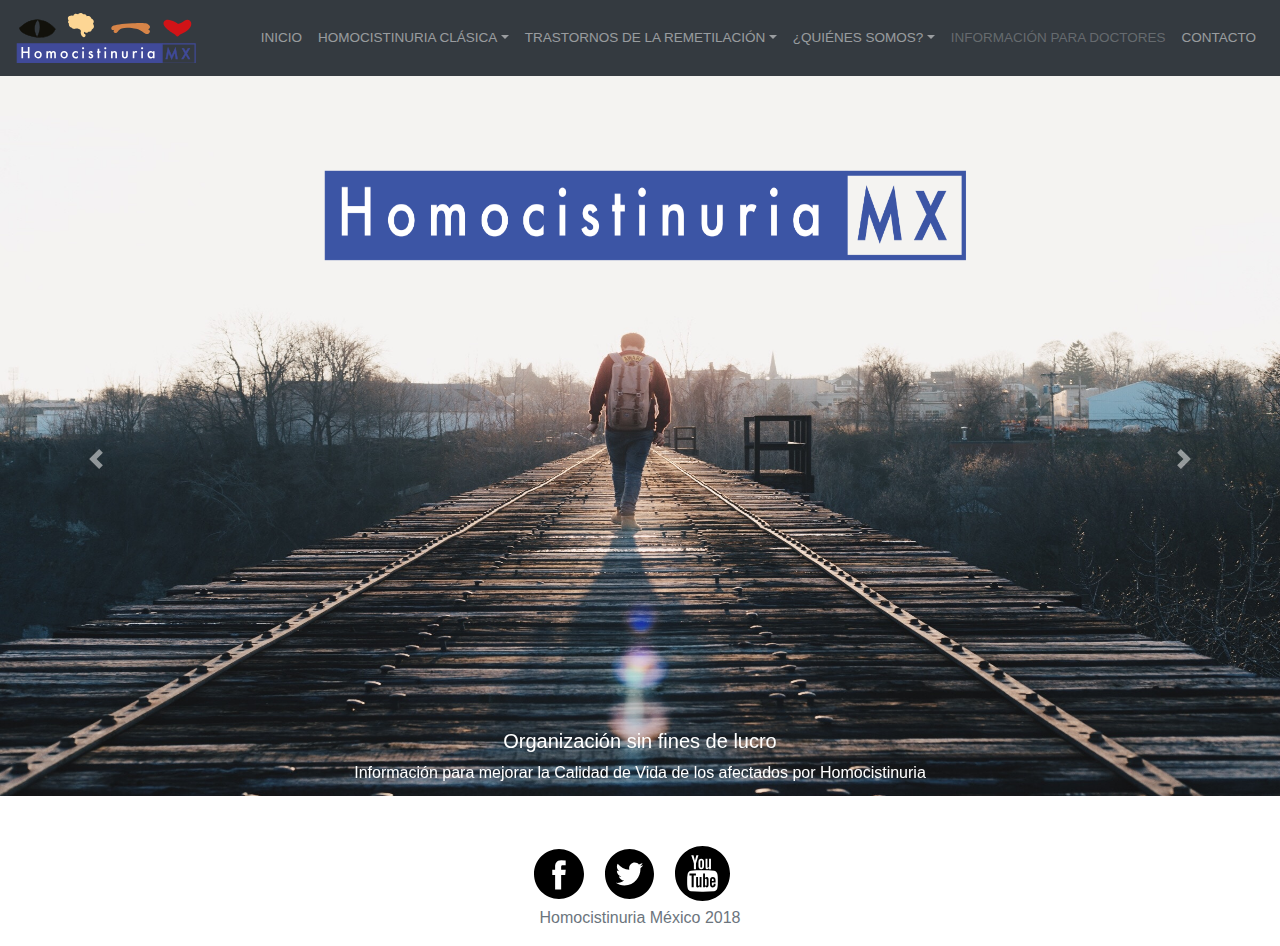
==== index.html @ 1dad6ddf "cambio de menu de incio" ====
<!doctype html>
<html lang="en">
  <head>
    <!-- meta datos -->
    <meta name="msvalidate.01" content="0421FB248952202CC4CC16C35E5D15C8" /><!-- bing -->
    <meta charset="utf-8">
    <meta name="viewport" content="width=device-width, initial-scale=1, shrink-to-fit=no">
    <meta name="Homocistinuria méxico" content="enfermedad hereditaria en la cual el organismo no puede procesar aminoácidos correctamente.">
    <meta name="Silvia Gudiño Zepeda" content="originaria de la Ciudad de México participa en labores sociales.">
    <link rel="stylesheet" href="css/bootstrap.min.css">
    <link rel="stylesheet" href="css/navbar.css">
     <link href="css/full-slider.css" rel="stylesheet">
    <title>Homocistinuria México</title>
  </head>
  <body>
 <!-------------------------------------Empieza codigo------------------------------->
  
 
 <!-----Bara de navegacion--------------------------------------------------->
<nav class="navbar navbar-expand-xl bg-dark navbar-dark">
<!--
<nav class="navbar navbar-expand-xl navbar-light fixed-top" id="mainNav">
-->   
<!--<nav class="navbar navbar-expand-xl bg-dark navbar-dark"> -->

  <a href="index.html" class="navbar-brand"><img src="img/logo.svg" style="width: 180px"></a>

    <button class="navbar-toggler" type="button"data-toggle="collapse" data-target="#uno">
      <span class="navbar-toggler-icon"></span>
    </button>

    <div class="collapse navbar-collapse" id="uno"> 
        <ul class="navbar-nav ml-auto"><!-- ul mas nav, navegacion(nav-pills una forma de manipular) -->
        <li class="nav-item"><a href="index.html" class="nav-link">INICIO</a></li> 
          <li class="nav-item dropdown">
            <a href="cbs.html" class="nav-link dropdown-toggle" data-toggle="dropdown" id="navbardrop" >HOMOCISTINURIA CLÁSICA</a>
              <div class="dropdown-menu">
                <a href="cbs.html#proteinasCBS" class="dropdown-item ">¿COMÓ EL CUERPO TRATA A LA PROTEÍNA?</a>
                <a href="cbs.html#metionia-homocisteinaCBS" class="dropdown-item ">DEGRADACIÓN DE LA METIONINA Y HOMOCISTEINA</a>
                <a href="cbs.html#homocistinuriaCBS" class="dropdown-item">HOMOCISTINURIA</a>
                <a href="cbs.html#diagnoticoCBS" class="dropdown-item">DIAGNÓSTICO</a>
                <a href="cbs.html#sintomasCBS" class="dropdown-item">SINTOMAS</a>
                <a href="cbs.html#tratamientoCBS" class="dropdown-item">TRATAMIETNO</a>
                <a href="cbs.html#herenciaCBS" class="dropdown-item">¿PORQUÉ MI HIJO TIENE ESTA ENFERMEDAD?</a>
                <a href="cbs.html#resultadosCBS" class="dropdown-item">RESULTADOS A LARGO PLAZO</a>
                <a href="cbs.html#glosarioCBS" class="dropdown-item">GLOSARIO</a>
                <a href="cbs.html#medicos" class="dropdown-item">MEDICOS ASOCIADOS</a>
              </div>
          </li>
          <li class="nav-item dropdown">
            <a href="remi.html" class="nav-link dropdown-toggle" data-toggle="dropdown" id="navbardrop">TRASTORNOS DE LA REMETILACIÓN</a>
              <div class="dropdown-menu">
                <a href="remi.html#introremi" class="dropdown-item">INTRODUCCIÓN</a>
                <a href="remi.html#metabolismoremi" class="dropdown-item">¿COMO SE OCUPA EL CUERPO DE LA PROTEÍNA?</a>
                <a href="remi.html#rutasremi" class="dropdown-item col-xs-12">RUTAS METABOLICAS </a>
                <a href="remi.html#tratornosremi" class="dropdown-item">TRASTORNOS DE LA REMETILACIÓN</a>
                <a href="remi.html#diagnoticoremi" class="dropdown-item">DIAGNÓSTICO</a>
                <a href="remi.html#sintomasremi" class="dropdown-item">SINTOMAS</a>
                <a href="remi.html#tratamientoremi" class="dropdown-item">TRATAMIETNO</a>
                <a href="remi.html #herenciaremi" class="dropdown-item">¿PORQUÉ MI HIJO TIENE ESTA ENFERMEDAD?</a>
                <a href="remi.html#resultadosremi" class="dropdown-item">RESULTADOS A LARGO PLAZO</a>
                <a href="remi.html#glosarioremi" class="dropdown-item">GLOSARIO</a>
                <a href="remi.html#medicos" class="dropdown-item">MEDICOS ASOCIADOS</a>
              </div>
          </li>
            <li class="nav-item dropdown">
            <a href="#" class="nav-link dropdown-toggle" data-toggle="dropdown" id="navbardrop">¿QUIÉNES SOMOS?</a>
              <div class="dropdown-menu">
                <a href="fundacion.html#somos" class="dropdown-item">¿QUIENES SOMOS?</a>
                <a href="fundacion.html#fundadores" class="dropdown-item">FUNDADORES</a>
                <a href="fundacion.html#doctores" class="dropdown-item">DOCTORES COLABORADORES</a>
                <a href="contac.html" class="dropdown-item">CONTACTO</a>
                <a href="fundacion.html#medicos" class="dropdown-item">MEDICOS ASOCIADOS</a>
              </div>
          </li>
          <li class="nav-item"><a href="#" class="nav-link disabled">INFORMACIÓN PARA DOCTORES</a></li> 
          <li class="nav-item"><a href="contac.html" class="nav-link">CONTACTO</a></li>    
        </ul>
    </div>
</nav>
  <!-- -----------------Fin Barra navegacion----------------->
<header>
<div class="container-fluid">
  <div class="row">
<div id="carouselExampleIndicators" class="carousel slide" data-ride="carousel">
  <ol class="carousel-indicators">
    <li data-target="#carouselExampleIndicators" data-slide-to="0" class="active">
    </li>
    <li data-target="#carouselExampleIndicators" data-slide-to="1"></li>
    <li data-target="#carouselExampleIndicators" data-slide-to="2"></li>
  </ol>
  <div class="carousel-inner">
    <div class="carousel-item active">
      <img class="d-block w-100 "  src="img/portada.svg"style="width:100px" alt="First slide">  
    <div class="carousel-caption d-block">
    <h5>Organización sin fines de lucro</h5>
    <p>Información para mejorar la Calidad de Vida de los afectados por Homocistinuria</p>
  </div>
</div>
   
    <div class="carousel-item">
      <img class="d-block w-100" src="img/1.jpg"style="width:100px" alt="Second slide">
      <div class="carousel-caption d-block">
    <h5>Los niños con homocistinuria</h5>
    <p>La homocistinuria presenta sus primero sintomas los primeros años de vida</p>
  </div>
    </div>
    <div class="carousel-item">
      <img class="d-block w-100" src="img/2.jpg"style="width:100px" alt="Second slide">
      <div class="carousel-caption d-block">
    <h5>Diagnostico de la homocistinria</h5>
    <p>Con un estudio de sangre se conoce si es portador homocistinuria</p>
  </div>
    </div>
  </div>
  <a class="carousel-control-prev" href="#carouselExampleIndicators" role="button" data-slide="prev">
    <span class="carousel-control-prev-icon" aria-hidden="true"></span>
    <span class="sr-only">Previous</span>
  </a>
  <a class="carousel-control-next" href="#carouselExampleIndicators" role="button" data-slide="next">
    <span class="carousel-control-next-icon" aria-hidden="true"></span>
    <span class="sr-only">Next</span>
  </a>
  </div>
</div>

</div>
</header>


 <!---------------------------------- pie de pagina--------------------------------- -->
  
    <footer>
      <div class="container">
        <div class="row">
          <div class="col-center mx-auto">
              <a href="https://www.facebook.com/Homocistinuria-176408306344836/"target="_blank" class="navbar-brand"><img src="img/facebook.svg"></a>
              <a href="https://twitter.com/hashtag/Homocistinuria?src=hash" target="_blank" class="navbar-brand"><img src="img/twitter.svg"></a>  
              <a href="https://www.youtube.com/watch?v=ZNyigzL7R3U&t=12s" target="_blank" class="navbar-brand"><img src="img/youtube.svg" style="height:55px"></a>  
            <p class="copyright text-muted" align="center" >Homocistinuria México 2018</p>
          </div>
        </div>
      </div>
    </footer>
<!--------------------------- fin pie de pagina--------------------------------------- -->
 

<!-----------------------------------Termina codigo-------------------------------->
    <script src="https://code.jquery.com/jquery-3.3.1.slim.min.js"></script>
    <script src="js/popper.min.js"></script>
    <script src="js/bootstrap.min.js"></script>
  </body>
</html>
---- css/navbar.css ----
nav{
	font-family: 'Cabin', 'Helvetica Neue', Helvetica, Arial, sans-serif;
	font-size: 13.5px; 
}
.dropdown-item{
	font-size: 13px;
}

.dropdown{
	font-size: 13.5px; 
}

.dropdown-item {
    background-color: #FED290;
    color: white;
    padding: 16px;
    border: none;
    cursor: pointer;
}

.dropdown {
    position: relative;
    display: inline-block;
}

.dropdown-menu {
    display: none;
    position: absolute;
    background-color: #3C54A4;
    min-width: 160px;
    box-shadow: 0px 8px 16px 0px rgba(0,0,0,0.2);
}

.dropdown-menu a {
    color: black;
    padding: 12px 16px;
    text-decoration: none;
    display: block;
}

.dropdown-menu a:hover {background-color: #D38550}

.dropdown:hover .dropdown-menu {
    display: block;
}

.dropdown:hover .dropdown.item {
    background-color: #000000;
}

.carousel-item {
  height: 85vh;
  min-height: 300px;
  background: no-repeat center center scroll;
  -webkit-background-size: cover;
  -moz-background-size: cover;
  -o-background-size: cover;
  background-size: cover;
}
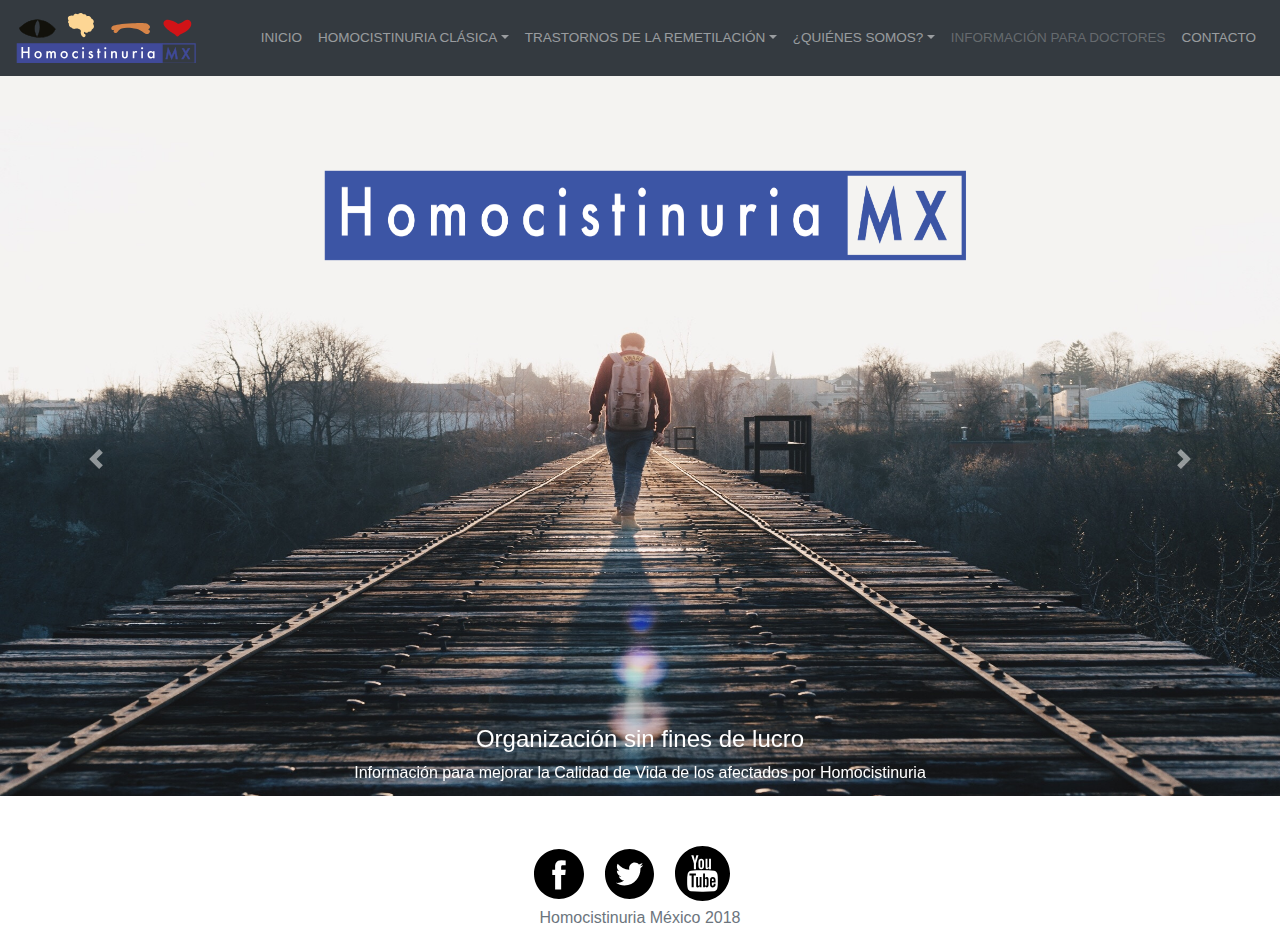
==== commit f3c6f42b: "titulos de index" ====
--- a/index.html
+++ b/index.html
@@ -93,7 +93,7 @@
     <div class="carousel-item active">
       <img class="d-block w-100 "  src="img/portada.svg"style="width:100px" alt="First slide">  
     <div class="carousel-caption d-block">
-    <h5>Organización sin fines de lucro</h5>
+    <h4>Organización sin fines de lucro</h4>
     <p>Información para mejorar la Calidad de Vida de los afectados por Homocistinuria</p>
   </div>
 </div>
@@ -101,15 +101,15 @@
     <div class="carousel-item">
       <img class="d-block w-100" src="img/1.jpg"style="width:100px" alt="Second slide">
       <div class="carousel-caption d-block">
-    <h5>Los niños con homocistinuria</h5>
-    <p>La homocistinuria presenta sus primero sintomas los primeros años de vida</p>
+    <h3> Efecto clínicos y complicaciones</h3>
+    <p>La homocisturia tiene efectos, perjudiciales en varios órganos  que inician en la infancia o la niñez</p>
   </div>
     </div>
     <div class="carousel-item">
       <img class="d-block w-100" src="img/2.jpg"style="width:100px" alt="Second slide">
       <div class="carousel-caption d-block">
-    <h5>Diagnostico de la homocistinria</h5>
-    <p>Con un estudio de sangre se conoce si es portador homocistinuria</p>
+    <h3>La homocistinuria clásica puede ser una enfermedad progresiva</h3>
+    <p>La homocistinuria es causada por mutaciones en los genes que codifican para las enzimas involucradas en las rutas de la trans-sulfuración y remetilación</p>
   </div>
     </div>
   </div>
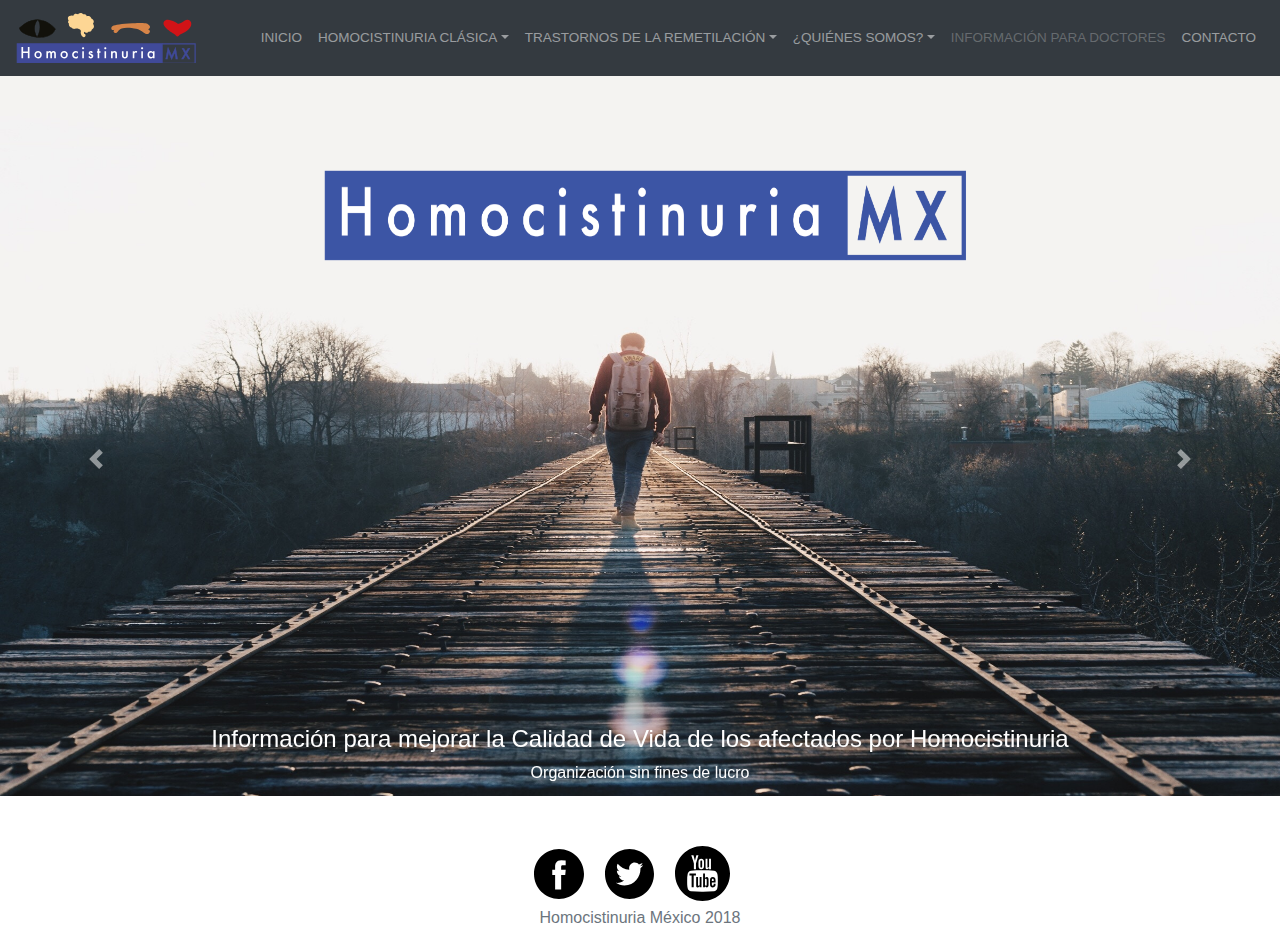
==== commit 3229d5bf: "cambios de menus de index" ====
--- a/index.html
+++ b/index.html
@@ -79,6 +79,8 @@
     </div>
 </nav>
   <!-- -----------------Fin Barra navegacion----------------->
+  <!-------------- inicio carusel------------------------ -->
+  
 <header>
 <div class="container-fluid">
   <div class="row">
@@ -90,26 +92,26 @@
     <li data-target="#carouselExampleIndicators" data-slide-to="2"></li>
   </ol>
   <div class="carousel-inner">
-    <div class="carousel-item active">
-      <img class="d-block w-100 "  src="img/portada.svg"style="width:100px" alt="First slide">  
+    <div class="carousel-item active ">
+      <img class="d-block w-100 "  src="img/portada.svg"style="width:100px" alt="First slide"> 
     <div class="carousel-caption d-block">
-    <h4>Organización sin fines de lucro</h4>
-    <p>Información para mejorar la Calidad de Vida de los afectados por Homocistinuria</p>
+    <h4>Información para mejorar la Calidad de Vida de los afectados por Homocistinuria</h4>
+    <p>Organización sin fines de lucro</p>
   </div>
 </div>
    
     <div class="carousel-item">
       <img class="d-block w-100" src="img/1.jpg"style="width:100px" alt="Second slide">
       <div class="carousel-caption d-block">
-    <h3> Efecto clínicos y complicaciones</h3>
-    <p>La homocisturia tiene efectos, perjudiciales en varios órganos  que inician en la infancia o la niñez</p>
+    <h3>La homocisturia tiene efectos perjudiciales en varios órganos vitales</h3>
+    <p>Los sintomas empiezan en la infancia o la niñez</p>
   </div>
     </div>
     <div class="carousel-item">
-      <img class="d-block w-100" src="img/2.jpg"style="width:100px" alt="Second slide">
+      <img class="d-block w-100 " src="img/2.jpg"style="width:100px" alt="Second slide">
       <div class="carousel-caption d-block">
-    <h3>La homocistinuria clásica puede ser una enfermedad progresiva</h3>
-    <p>La homocistinuria es causada por mutaciones en los genes que codifican para las enzimas involucradas en las rutas de la trans-sulfuración y remetilación</p>
+    <h4>Es causada por mutaciones en los genes que codifican para las enzimas involucradas en las rutas de la trans-sulfuración y remetilación</h4>
+    <p>Es una enfermdad genetica recesiva</p>
   </div>
     </div>
   </div>
@@ -126,6 +128,8 @@
 
 </div>
 </header>
+<!-------------- fin carusel------------------------ -->
+
 
 
  <!---------------------------------- pie de pagina--------------------------------- -->
--- a/css/navbar.css
+++ b/css/navbar.css
@@ -2,6 +2,7 @@
 	font-family: 'Cabin', 'Helvetica Neue', Helvetica, Arial, sans-serif;
 	font-size: 13.5px; 
 }
+
 .dropdown-item{
 	font-size: 13px;
 }
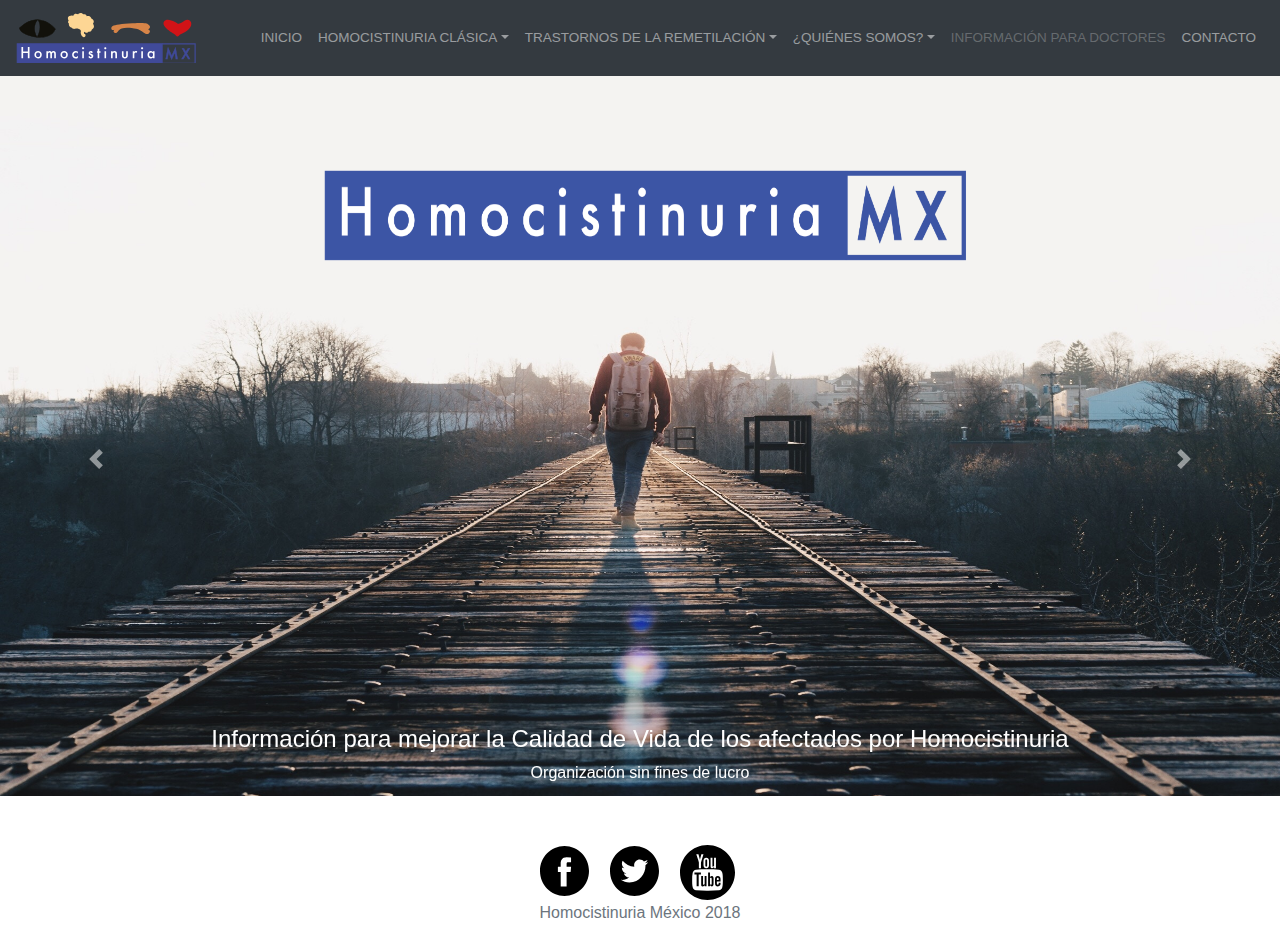
==== commit f36100f2: "resumen diefretente" ====
--- a/index.html
+++ b/index.html
@@ -101,14 +101,14 @@
 </div>
    
     <div class="carousel-item">
-      <img class="d-block w-100" src="img/1.jpg"style="width:100px" alt="Second slide">
+      <img class="d-block w-100" src="img/9.jpg"style="width:100px" alt="Second slide">
       <div class="carousel-caption d-block">
     <h3>La homocisturia tiene efectos perjudiciales en varios órganos vitales</h3>
     <p>Los sintomas empiezan en la infancia o la niñez</p>
   </div>
     </div>
     <div class="carousel-item">
-      <img class="d-block w-100 " src="img/2.jpg"style="width:100px" alt="Second slide">
+      <img class="d-block w-100 " src="img/8.jpg"style="width:100px" alt="Second slide">
       <div class="carousel-caption d-block">
     <h4>Es causada por mutaciones en los genes que codifican para las enzimas involucradas en las rutas de la trans-sulfuración y remetilación</h4>
     <p>Es una enfermdad genetica recesiva</p>
@@ -124,8 +124,7 @@
     <span class="sr-only">Next</span>
   </a>
   </div>
-</div>
-
+ </div>
 </div>
 </header>
 <!-------------- fin carusel------------------------ -->
@@ -138,9 +137,9 @@
       <div class="container">
         <div class="row">
           <div class="col-center mx-auto">
-              <a href="https://www.facebook.com/Homocistinuria-176408306344836/"target="_blank" class="navbar-brand"><img src="img/facebook.svg"></a>
-              <a href="https://twitter.com/hashtag/Homocistinuria?src=hash" target="_blank" class="navbar-brand"><img src="img/twitter.svg"></a>  
-              <a href="https://www.youtube.com/watch?v=ZNyigzL7R3U&t=12s" target="_blank" class="navbar-brand"><img src="img/youtube.svg" style="height:55px"></a>  
+              <a href="https://www.facebook.com/Homocistinuria-mexico-1858744157510699/?modal=admin_todo_tour"target="_blank" class="navbar-brand"><img src="img/facebook.svg"></a>
+              <a href="https://twitter.com/HomocistinuriaM" target="_blank" class="navbar-brand"><img src="img/twitter.svg"></a>  
+              <a href="https://www.youtube.com/channel/UCb3NPAvlqdN7dY-LUpmD19g"target="_blank"><img src="img/youtube.svg" style="height:55px"></a>  
             <p class="copyright text-muted" align="center" >Homocistinuria México 2018</p>
           </div>
         </div>
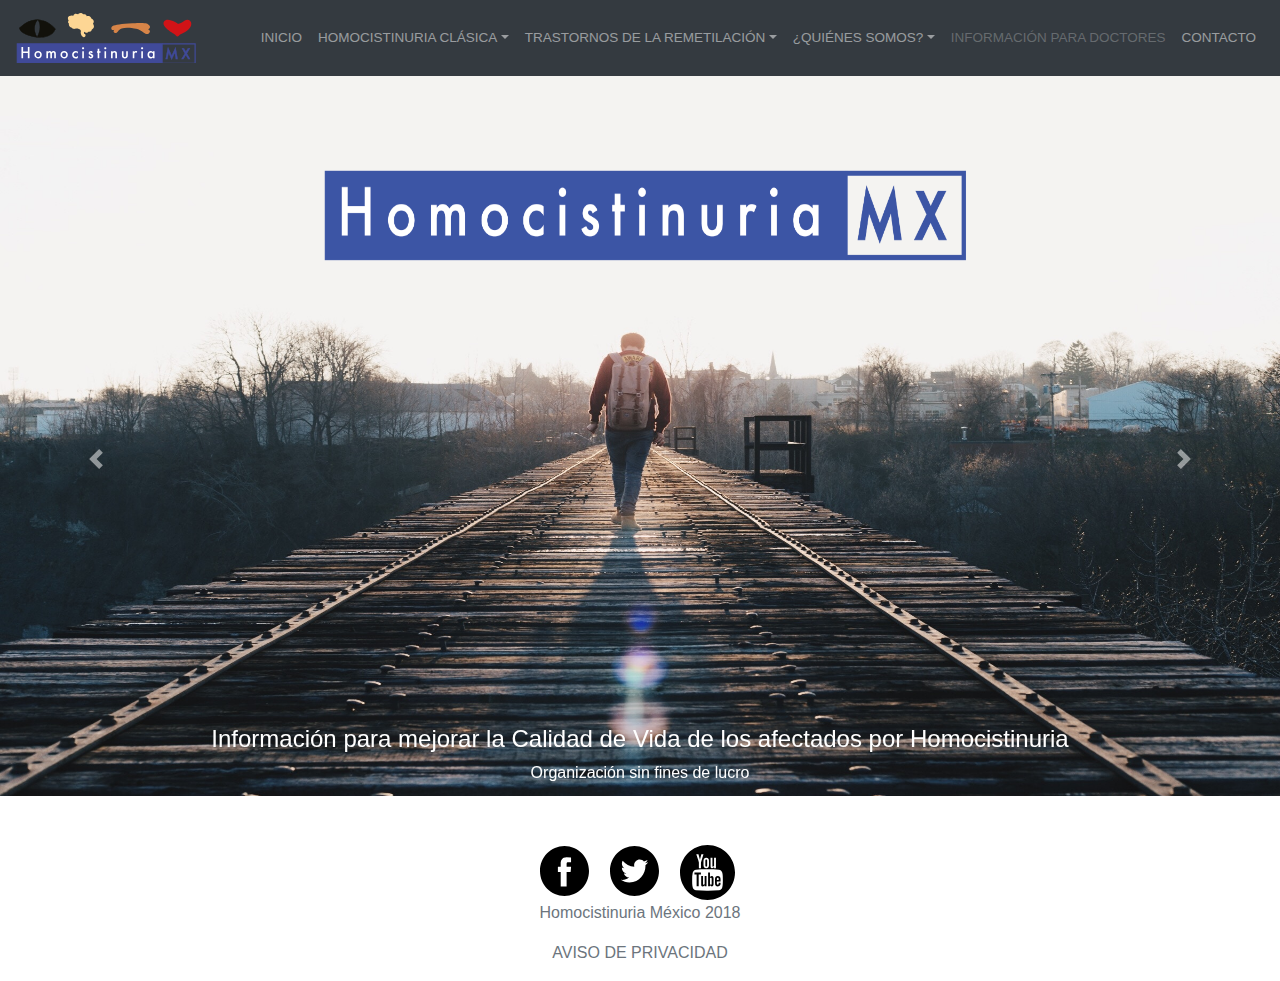
==== commit 5fe59e7d: "POLITICA DE PRIVACIDAD" ====
--- a/index.html
+++ b/index.html
@@ -141,6 +141,7 @@
               <a href="https://twitter.com/HomocistinuriaM" target="_blank" class="navbar-brand"><img src="img/twitter.svg"></a>  
               <a href="https://www.youtube.com/channel/UCb3NPAvlqdN7dY-LUpmD19g"target="_blank"><img src="img/youtube.svg" style="height:55px"></a>  
             <p class="copyright text-muted" align="center" >Homocistinuria México 2018</p>
+            <a href="privacidad.html"><p class="copyright text-muted" align="center" >AVISO DE PRIVACIDAD</p></a>
           </div>
         </div>
       </div>
